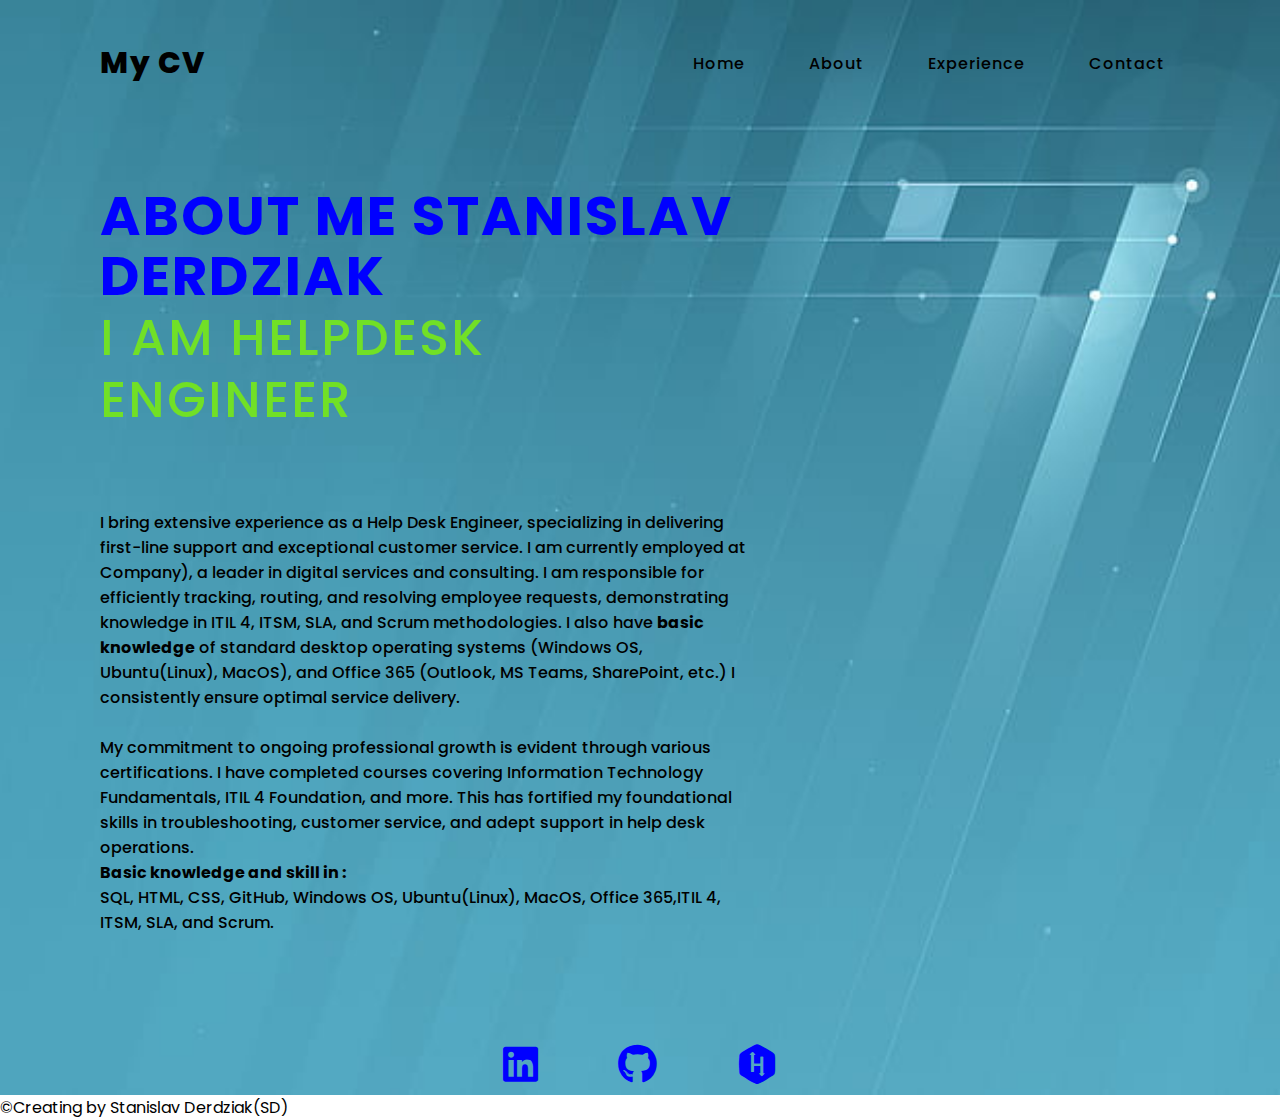
==== About.html @ 05bf071d "Add files via upload" ====
<!DOCTYPE html>
<html lang="en" dir"ltr">
<head>
  <meta charset="UTF-8">
  <meta name="viewport" content="width=device-width, initial-scale=1.0">
 <title>Web page with MyCV</title>
 <link rel="stylesheet" href="style.css">
 <link rel="stylesheet" href="https://cdnjs.cloudflare.com/ajax/libs/font-awesome/6.5.2/css/all.min.css">

</head>
 <body>
<section>
<header>
    <h2> <a href="#" class="Logo">My CV</a></h2>
    <div class="navigation">
        <a href="index.html">Home</a>
        <a href="About.html">About</a>
        <a href="Experience.html">Experience</a>
        <a href="Contact.html">Contact</a>
        </div>
</header>
<div class="content">
    <div class="info">
        <h2>About me Stanislav Derdziak <br> <span> I am HelpDesk engineer</span></h2>
        <p> <br>
            <br>
            I bring extensive experience as a Help Desk Engineer, specializing in delivering first-line support and exceptional customer service. 
            I am currently employed at Company), a leader in digital services and consulting. 
            I am responsible for efficiently tracking, routing, and resolving employee requests, demonstrating knowledge in ITIL 4, ITSM, SLA, and Scrum methodologies.
            I also have <b>basic knowledge</b> of standard desktop operating systems (Windows OS, Ubuntu(Linux), MacOS), and Office 365 (Outlook, MS Teams, SharePoint, etc.)
            
            I consistently ensure optimal service delivery.
            <br>
            <br>
            My commitment to ongoing professional growth is evident through various certifications.
            I have completed courses covering Information Technology Fundamentals, ITIL 4 Foundation, and more.
            This has fortified my foundational skills in troubleshooting, customer service, and adept support in help desk operations.
            <br>
            <b>Basic knowledge and skill in :</b>
            <br>SQL, HTML, CSS, GitHub, Windows OS, Ubuntu(Linux), MacOS, Office 365,ITIL 4, ITSM, SLA, and Scrum.
        </p>
        
    </div>
</div>
        <div class="media-icon">
            <a href="https://www.linkedin.com/in/stanislav-derdziak-9aa543199/"><i class="fa-brands fa-linkedin"></i></a>
            <a href="https://github.com/sderdzyak"><i class="fa-brands fa-github"></i></a>
            <a href="https://www.hackerrank.com/profile/stanislavderdzy1"><i class="fa-brands fa-hackerrank"></i></a>
        </div>
</section>
<p id="copyright"> &copy;Creating by Stanislav Derdziak(SD)</p>
 </body>

</html>
---- style.css ----
@import url('https://fonts.googleapis.com/css2?family=Poppins:ital,wght@0,100;0,200;0,300;0,400;0,500;0,600;0,700;0,800;0,900;1,100;1,200;1,300;1,400;1,500;1,600;1,700;1,800;1,900&display=swap');
*{
    margin: 0;
    padding: 0;
    box-sizing: border-box;
    font-family: "Poppins", sans-serif;
}

section{
    position: relative;
    width: 100%;
    min-height: 100vh;
    display: flex;
    flex-direction: column;
    justify-content:flex-start;
    background : url(33.jpg);
    background-size: cover;
    background-position: center;
}

header{
    position: relative;
    top: 0;
    width: 100;
    padding: 40px 100px;
    display: flex;
    justify-content: space-between;
    align-items: center;
}

header .Logo{
    position: relative;
    color: #000;
    font-size: 30px;
    text-decoration: none;
    font-weight: 800;
    letter-spacing: 1px;
}

header .navigation a{
    color: #000;
    text-decoration: none;
    font-weight: 500;
    letter-spacing: 1px;
    padding: 2px 15px;
    border-radius: 20px;
    transition: 0.3s;
    transition-property: background;
}

header .navigation a:not(:last-child){
    margin-right: 30px;
}

header .navigation a:hover{
    background: #fff;
}

.content{
 max-width: 650px;   
 margin: 60px 100px;
 }

 .content .info h2{
    color: blue;
    font-size: 55px;
    text-transform: uppercase;
    font-weight: 700;
    letter-spacing: 2px;
    line-height: 60px;
    margin-bottom: 30px;
 }

 .content .info h2 span{
    color: #71e026;
    font-size: 50px;
    font-weight: 500;
 }

 .content .info p{
    font-size: 16px;
    font-weight: 500;
    margin-bottom: 40px;
 }

 .content .info-btn{
    color: #fff;
    background: #226a80;
    text-decoration: none;
    text-transform: uppercase;
    font-weight: 700;
    letter-spacing: 2px;
    padding: 10px 20px;
    border-radius: 5px;
    transition: 0.3s;
    transition-property: background;
 }

 .content .info-btn:hover{
    background: #0c4f60;
 }

 .media-icon{
    display: flex;
    justify-content: center;
    align-items: center;
    margin: auto;
 }

 .media-icon a{
    position: relative;
    color: blue;
    font-size: 40px;
 }

 .media-icon a:not(:last-child){
    margin-right: 80px;
 }

 .media-icon a:hover{
    transform: scale(2.5);
 }
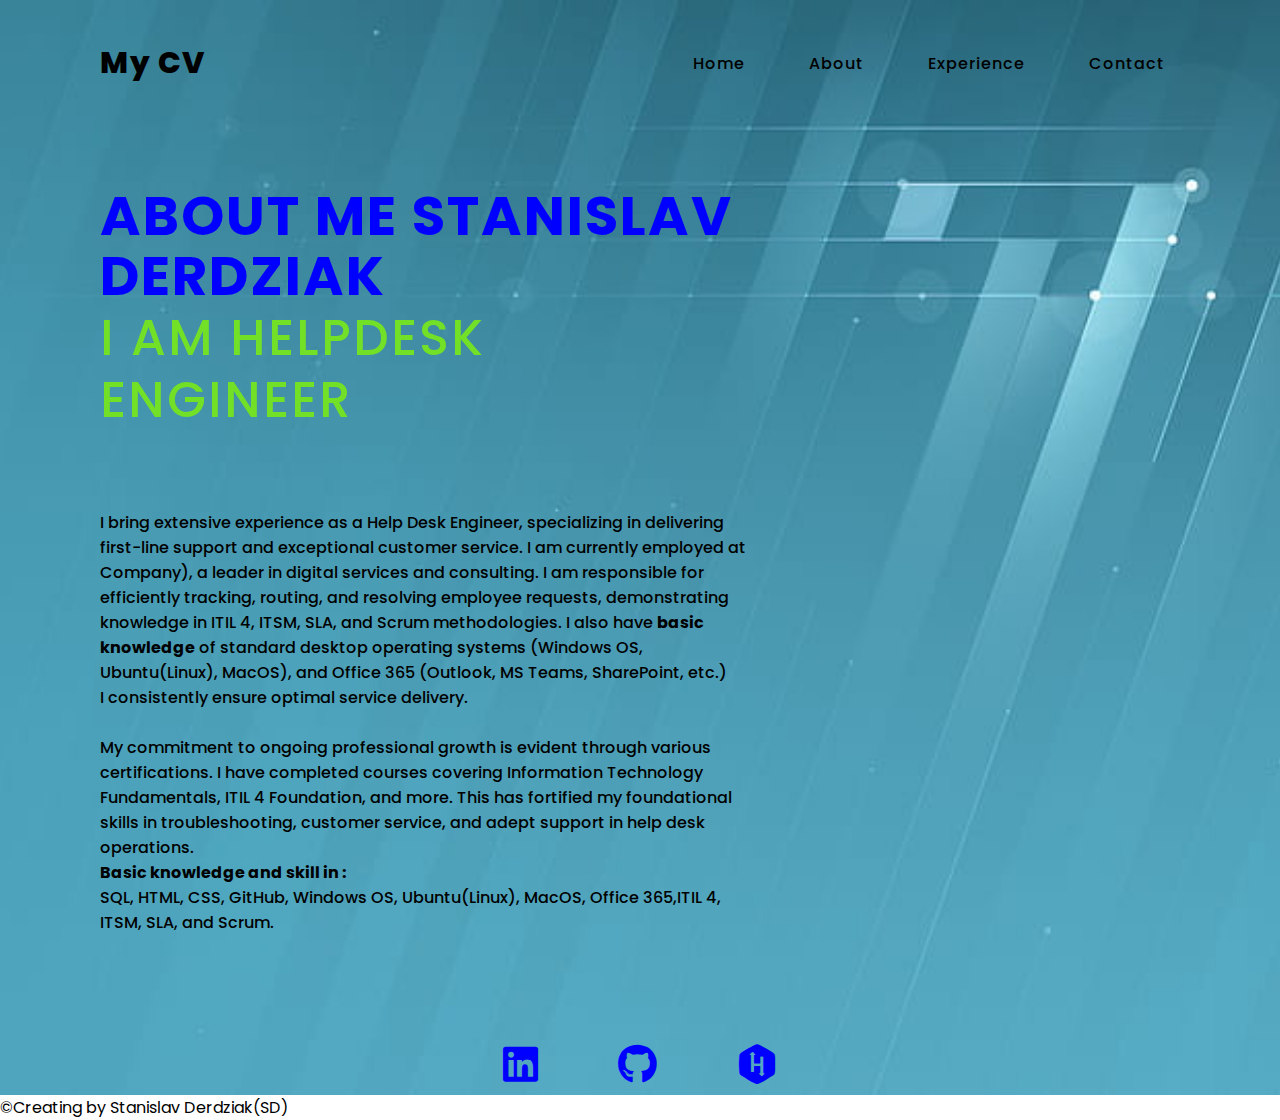
==== commit 70e5f99b: "Update About.html" ====
--- a/About.html
+++ b/About.html
@@ -28,7 +28,7 @@
             I am currently employed at Company), a leader in digital services and consulting. 
             I am responsible for efficiently tracking, routing, and resolving employee requests, demonstrating knowledge in ITIL 4, ITSM, SLA, and Scrum methodologies.
             I also have <b>basic knowledge</b> of standard desktop operating systems (Windows OS, Ubuntu(Linux), MacOS), and Office 365 (Outlook, MS Teams, SharePoint, etc.)
-            
+            <br>
             I consistently ensure optimal service delivery.
             <br>
             <br>
@@ -51,4 +51,4 @@
 <p id="copyright"> &copy;Creating by Stanislav Derdziak(SD)</p>
  </body>
 
-</html>+</html>
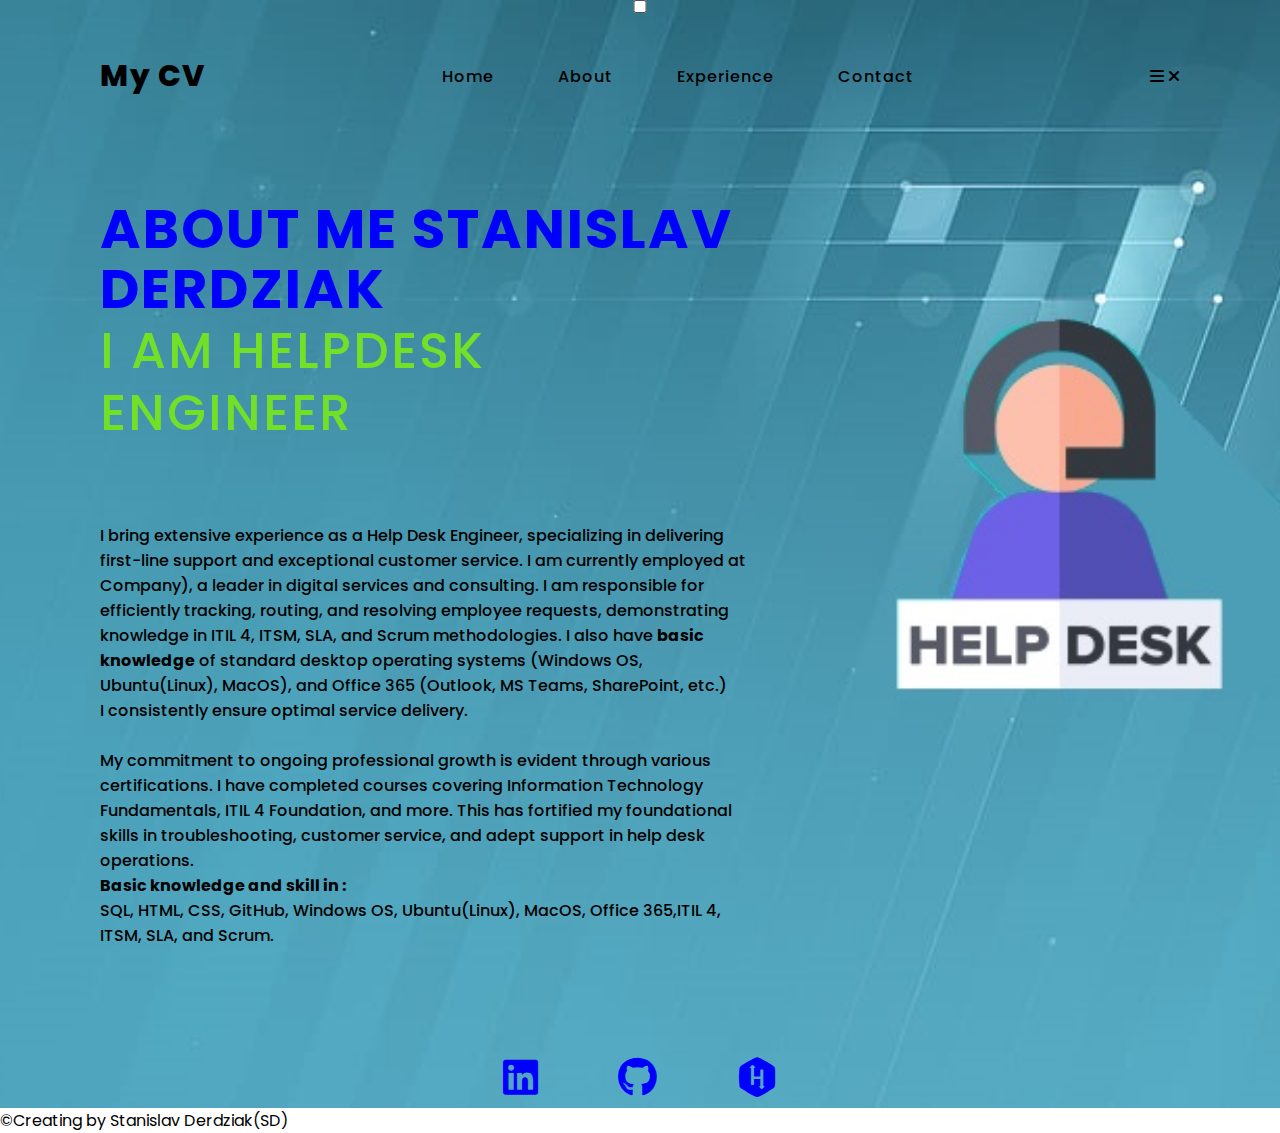
==== commit d8d7a67a: "Update About.html" ====
--- a/About.html
+++ b/About.html
@@ -10,14 +10,18 @@
 </head>
  <body>
 <section>
+    <input type="checkbox" id="check">
 <header>
-    <h2> <a href="#" class="Logo">My CV</a></h2>
+    <h2> <a href="index.html" class="Logo">My CV</a></h2>
     <div class="navigation">
         <a href="index.html">Home</a>
         <a href="About.html">About</a>
         <a href="Experience.html">Experience</a>
         <a href="Contact.html">Contact</a>
         </div>
+        <label for="check">
+            <i class="fas fa-bars menu-btn"></i>
+            <i class="fas fa-times close-btn"></i>
 </header>
 <div class="content">
     <div class="info">
--- a/style.css
+++ b/style.css
@@ -118,5 +118,5 @@
  }
 
  .media-icon a:hover{
-    transform: scale(2.5);
- }+    transform: scale(2.0);
+ }
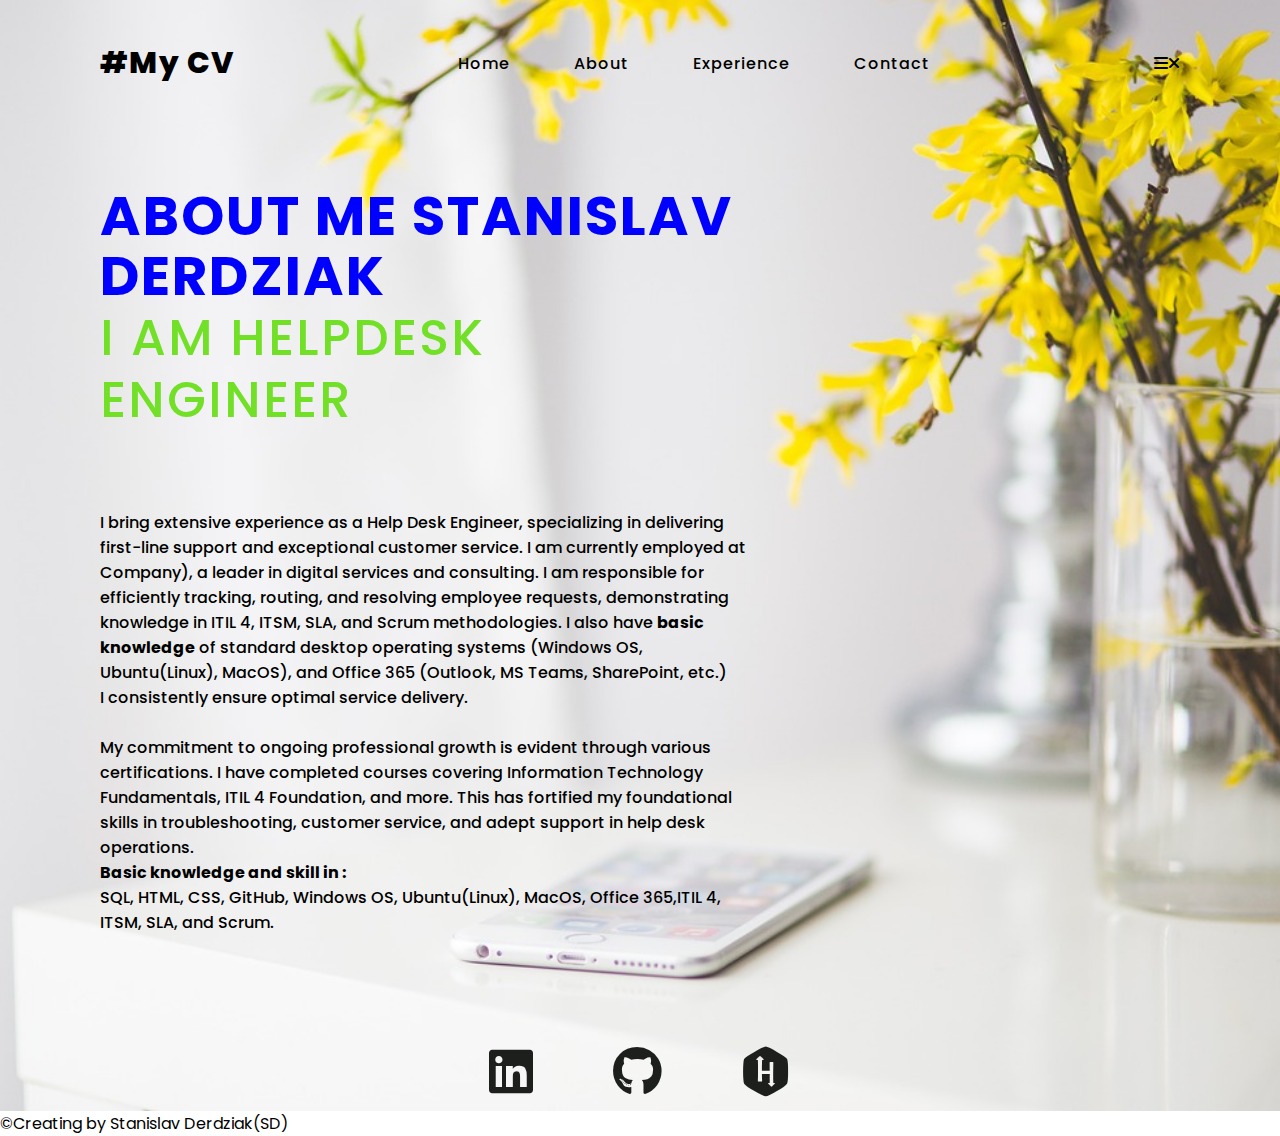
==== commit 93b10bd3: "Add files via upload" ====
--- a/About.html
+++ b/About.html
@@ -4,7 +4,7 @@
   <meta charset="UTF-8">
   <meta name="viewport" content="width=device-width, initial-scale=1.0">
  <title>Web page with MyCV</title>
- <link rel="stylesheet" href="style.css">
+ <link rel="stylesheet" href="styleabout.css">
  <link rel="stylesheet" href="https://cdnjs.cloudflare.com/ajax/libs/font-awesome/6.5.2/css/all.min.css">
 
 </head>
@@ -12,7 +12,7 @@
 <section>
     <input type="checkbox" id="check">
 <header>
-    <h2> <a href="index.html" class="Logo">My CV</a></h2>
+    <h2> <a href="index.html" class="Logo">#My CV</a></h2>
     <div class="navigation">
         <a href="index.html">Home</a>
         <a href="About.html">About</a>
@@ -55,4 +55,4 @@
 <p id="copyright"> &copy;Creating by Stanislav Derdziak(SD)</p>
  </body>
 
-</html>
+</html>--- a/styleabout.css
+++ b/styleabout.css
@@ -0,0 +1,217 @@
+@import url('https://fonts.googleapis.com/css2?family=Poppins:ital,wght@0,100;0,200;0,300;0,400;0,500;0,600;0,700;0,800;0,900;1,100;1,200;1,300;1,400;1,500;1,600;1,700;1,800;1,900&display=swap');
+*{
+    margin: 0;
+    padding: 0;
+    box-sizing: border-box;
+    font-family: "Poppins", sans-serif;
+}
+
+section{
+    position: relative;
+    width: 100%;
+    min-height: 100vh;
+    display: flex;
+    flex-direction: column;
+    justify-content:flex-start;
+    background : url(about3.jpg);
+    background-size: cover;
+    background-position: center;
+}
+
+header{
+    position: relative;
+    top: 0;
+    width: 100;
+    padding: 40px 100px;
+    display: flex;
+    justify-content: space-between;
+    align-items: center;
+}
+
+header .Logo{
+    position: relative;
+    color: #000;
+    font-size: 30px;
+    text-decoration: none;
+    font-weight: 800;
+    letter-spacing: 1px;
+}
+
+header .navigation a{
+    color: #000;
+    text-decoration: none;
+    font-weight: 500;
+    letter-spacing: 1px;
+    padding: 2px 15px;
+    border-radius: 20px;
+    transition: 0.3s;
+    transition-property: background;
+}
+
+header .navigation a:not(:last-child){
+    margin-right: 30px;
+}
+
+header .navigation a:hover{
+    background: #fff;
+}
+
+.content{
+ max-width: 650px;   
+ margin: 60px 100px;
+ }
+
+ .content .info h2{
+    color: blue;
+    font-size: 55px;
+    text-transform: uppercase;
+    font-weight: 700;
+    letter-spacing: 2px;
+    line-height: 60px;
+    margin-bottom: 30px;
+ }
+
+ .content .info h2 span{
+    color: #71e026;
+    font-size: 50px;
+    font-weight: 500;
+ }
+
+ .content .info p{
+    font-size: 16px;
+    font-weight: 500;
+    margin-bottom: 40px;
+ }
+
+ .content .info-btn{
+    color: #fff;
+    background: #226a80;
+    text-decoration: none;
+    text-transform: uppercase;
+    font-weight: 700;
+    letter-spacing: 2px;
+    padding: 10px 20px;
+    border-radius: 5px;
+    transition: 0.3s;
+    transition-property: background;
+ }
+
+ .content .info-btn:hover{
+    background: #091f0e;
+ }
+
+ .media-icon{
+    display: flex;
+    justify-content: center;
+    align-items: center;
+    margin: auto;
+ }
+
+ .media-icon a{
+    position: relative;
+    color: rgb(28, 31, 28);
+    font-size: 50px;
+ }
+
+ .media-icon a:not(:last-child){
+    margin-right: 80px;
+ }
+
+ .media-icon a:hover{
+    transform: scale(2.0);
+ }
+
+ label{
+   display:flex;
+ }
+
+ #check{
+   z-index: 3;
+   display: none;
+ }
+
+
+
+ @media (max-width: 960px) {
+   header .navigation{
+      display: none;
+   }
+     
+   label{
+      display: block;
+      font-size: 40px;
+      cursor: pointer;
+      transition: 0.3s;
+      transition-property: color;
+   }
+
+   label:hover{
+      color: #fff;
+   }
+   label .close-btn{
+      display: none;
+   }
+   #check:checked ~ header .navigation{
+      z-index: 2;
+      position: fixed;
+      background: rgba(176, 200, 207, 0.9);
+      top: 0;
+      bottom: 0;
+      left: 0;
+      right: 0;
+      display: flex;
+      flex-direction: column;
+      justify-content: center;
+      align-items: center;
+   }
+   #check:checked ~ header .navigation a{
+      font-weight: 700;
+      margin-right: 0;
+      margin-bottom: 50px;
+      letter-spacing: 2px;
+   }
+   #check:checked ~ header label .menu-btn{
+      display: none;
+   }
+
+   #check:checked ~ header label .close-btn{
+      z-index: 2;
+      display: block;
+      position: fixed;
+   }
+
+   label .menu-btn{
+      position: absolute;
+   }
+   header .Logo{
+      position: absolute;
+   }
+
+   .content .info h2{
+      font-size: 45px;
+      line-height: 50px;
+   }
+
+   .content .info h2 span{
+      font-size: 40px;
+      font-weight: 600;
+   }
+   .content .info p{
+      font-size: 14px;
+   }
+ }
+
+ @media (max-width: 560px){
+   .content .info h2{
+      font-size: 35px;
+      line-height: 40px;
+   }
+
+   .content .info h2 span{
+      font-size: 30px;
+      font-weight: 600;
+   }
+   .content .info p{
+      font-size: 14px;
+   }
+ }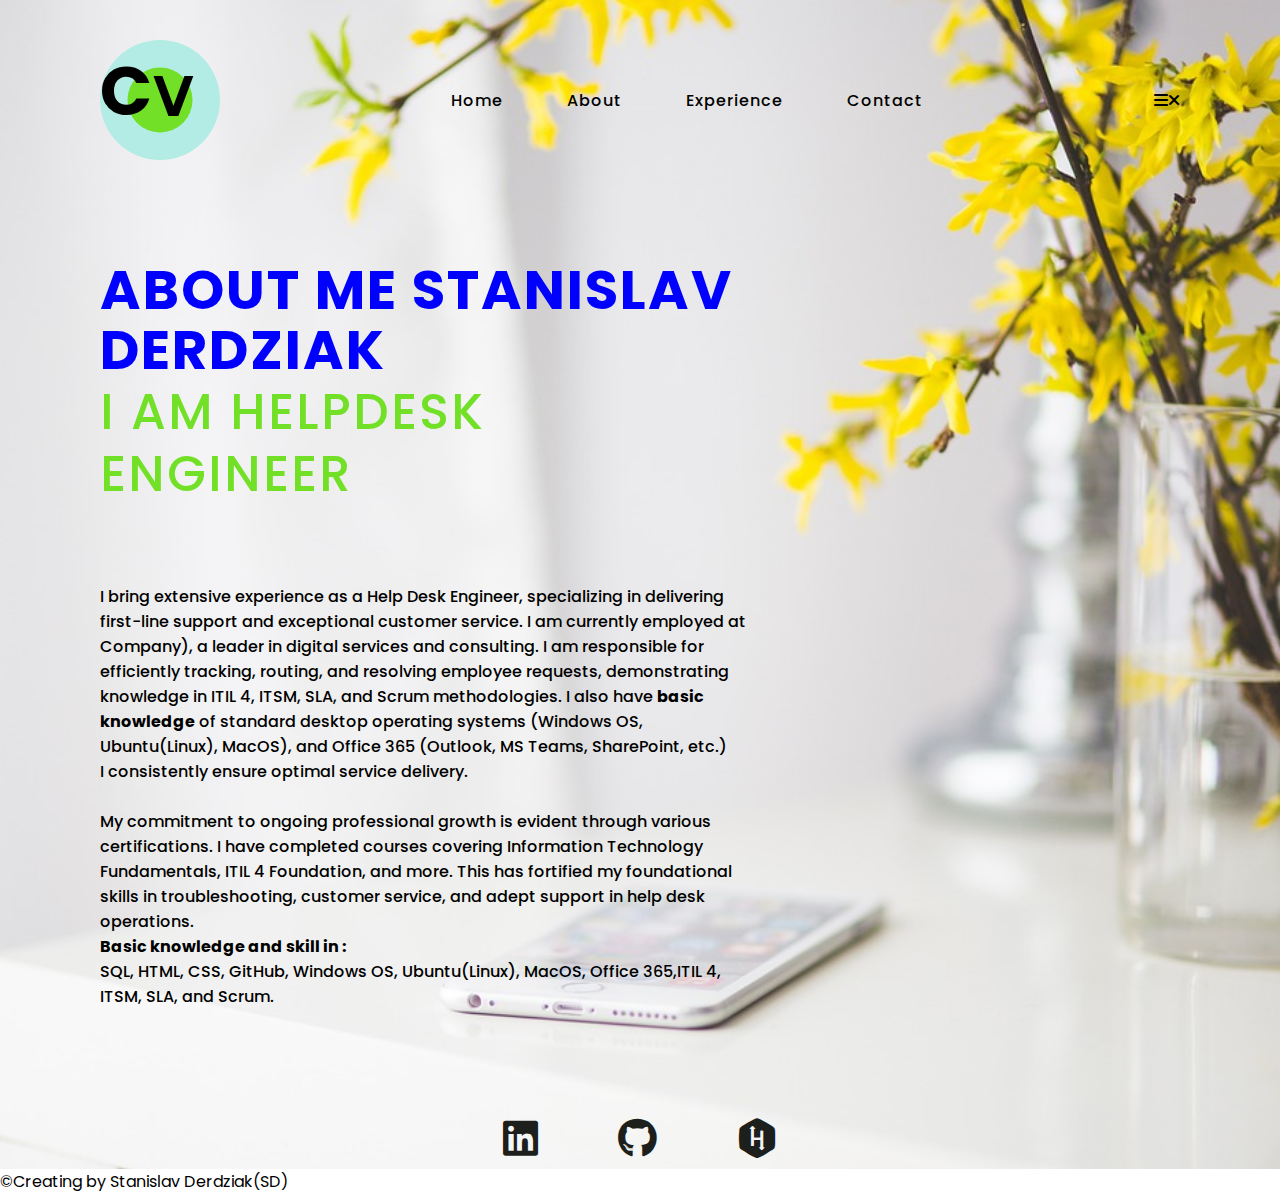
==== commit e8405ece: "Add files via upload" ====
--- a/About.html
+++ b/About.html
@@ -12,7 +12,7 @@
 <section>
     <input type="checkbox" id="check">
 <header>
-    <h2> <a href="index.html" class="Logo">#My CV</a></h2>
+    <h2> <div id="progress"> <a href="index.html" class="Logo">Cⅴ</a></div> </h2>
     <div class="navigation">
         <a href="index.html">Home</a>
         <a href="About.html">About</a>
--- a/styleabout.css
+++ b/styleabout.css
@@ -1,10 +1,45 @@
 @import url('https://fonts.googleapis.com/css2?family=Poppins:ital,wght@0,100;0,200;0,300;0,400;0,500;0,600;0,700;0,800;0,900;1,100;1,200;1,300;1,400;1,500;1,600;1,700;1,800;1,900&display=swap');
+
+
 *{
     margin: 0;
     padding: 0;
     box-sizing: border-box;
     font-family: "Poppins", sans-serif;
 }
+
+
+@property --a {
+   syntax: "<angle>";
+   inherits: false;
+   initial-value: 0deg;
+}
+
+#progress {
+   height: 120px;
+   aspect-ratio: 1/1;
+   background: conic-gradient(rgb(55, 55, 199) var(--a), rgb(179, 236, 229) var(--a));
+   border-radius: 50%;
+   position: relative;
+   transition: --a 2s linear;
+}
+
+#progress::before {
+   position: absolute;
+   content: "";
+   width: 65px;
+   background-color: #71e026;
+   aspect-ratio: 1/1;
+   border-radius: 50%;
+   top: 50%;
+   left: 50%;
+   transform: translate(-50%, -50%);
+}
+
+#progress:hover {
+   --a: 360deg;
+}
+
 
 section{
     position: relative;
@@ -31,9 +66,9 @@
 header .Logo{
     position: relative;
     color: #000;
-    font-size: 30px;
+    font-size: 69px;
     text-decoration: none;
-    font-weight: 800;
+    font-weight: 650;
     letter-spacing: 1px;
 }
 
@@ -110,7 +145,7 @@
  .media-icon a{
     position: relative;
     color: rgb(28, 31, 28);
-    font-size: 50px;
+    font-size: 40px;
  }
 
  .media-icon a:not(:last-child){
@@ -154,7 +189,7 @@
    #check:checked ~ header .navigation{
       z-index: 2;
       position: fixed;
-      background: rgba(176, 200, 207, 0.9);
+      background: rgb(176, 200, 207, 0.9);
       top: 0;
       bottom: 0;
       left: 0;
@@ -214,4 +249,7 @@
    .content .info p{
       font-size: 14px;
    }
- }+ }
+
+
+
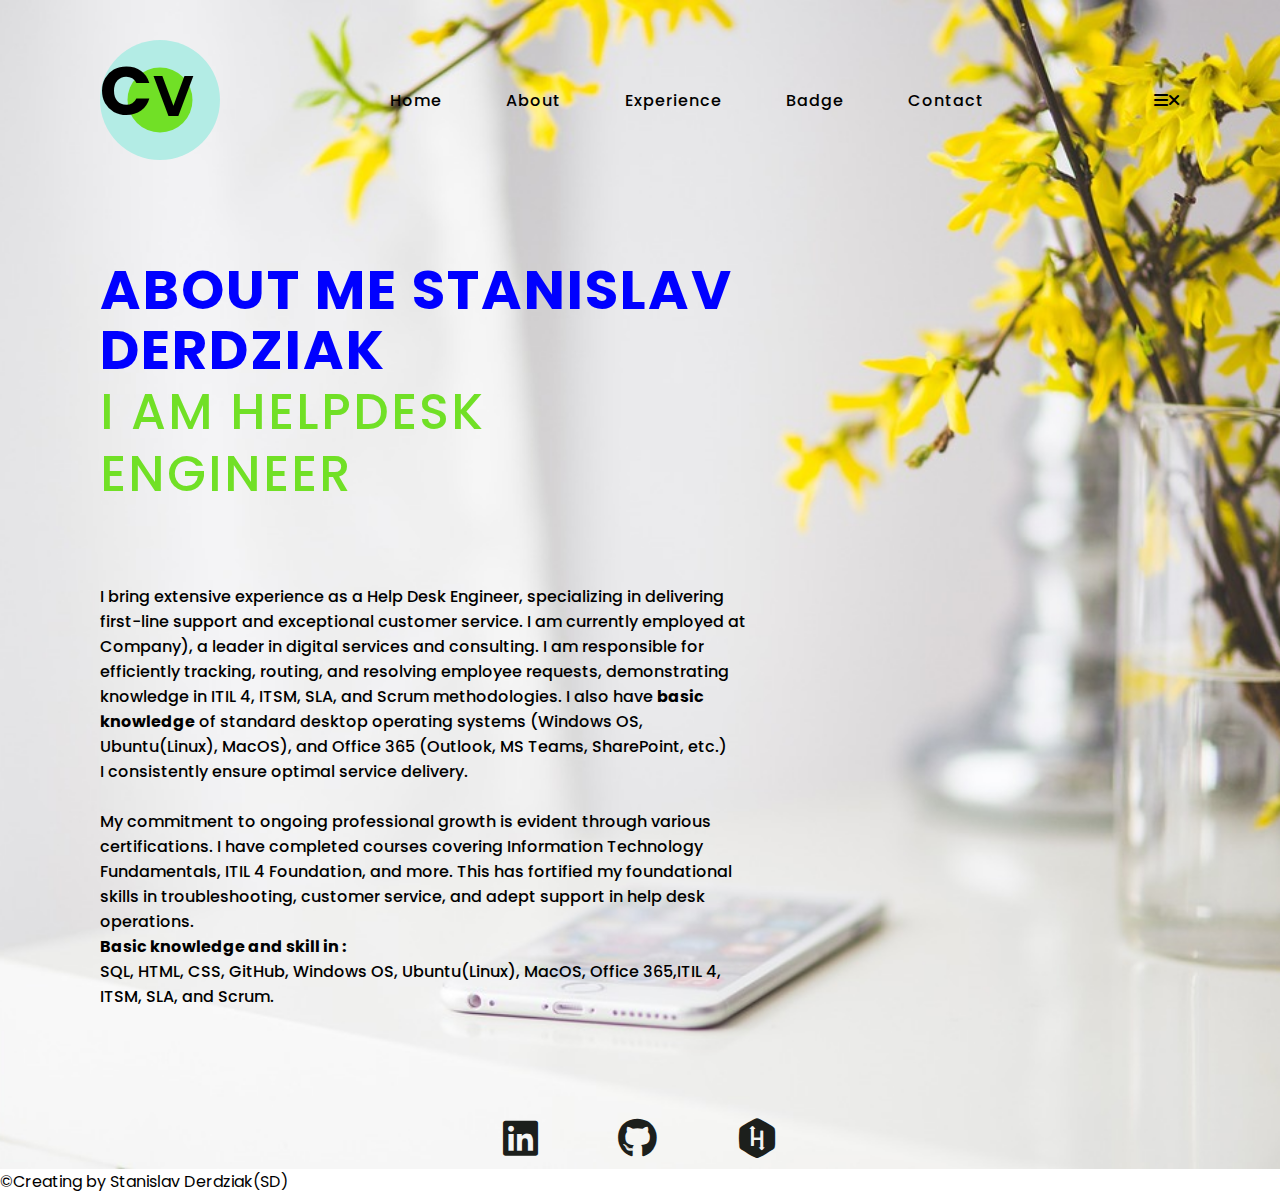
==== commit 0cfad3dc: "add file" ====
--- a/About.html
+++ b/About.html
@@ -17,6 +17,7 @@
         <a href="index.html">Home</a>
         <a href="About.html">About</a>
         <a href="Experience.html">Experience</a>
+        <a href="Badge.html">Badge</a>
         <a href="Contact.html">Contact</a>
         </div>
         <label for="check">
